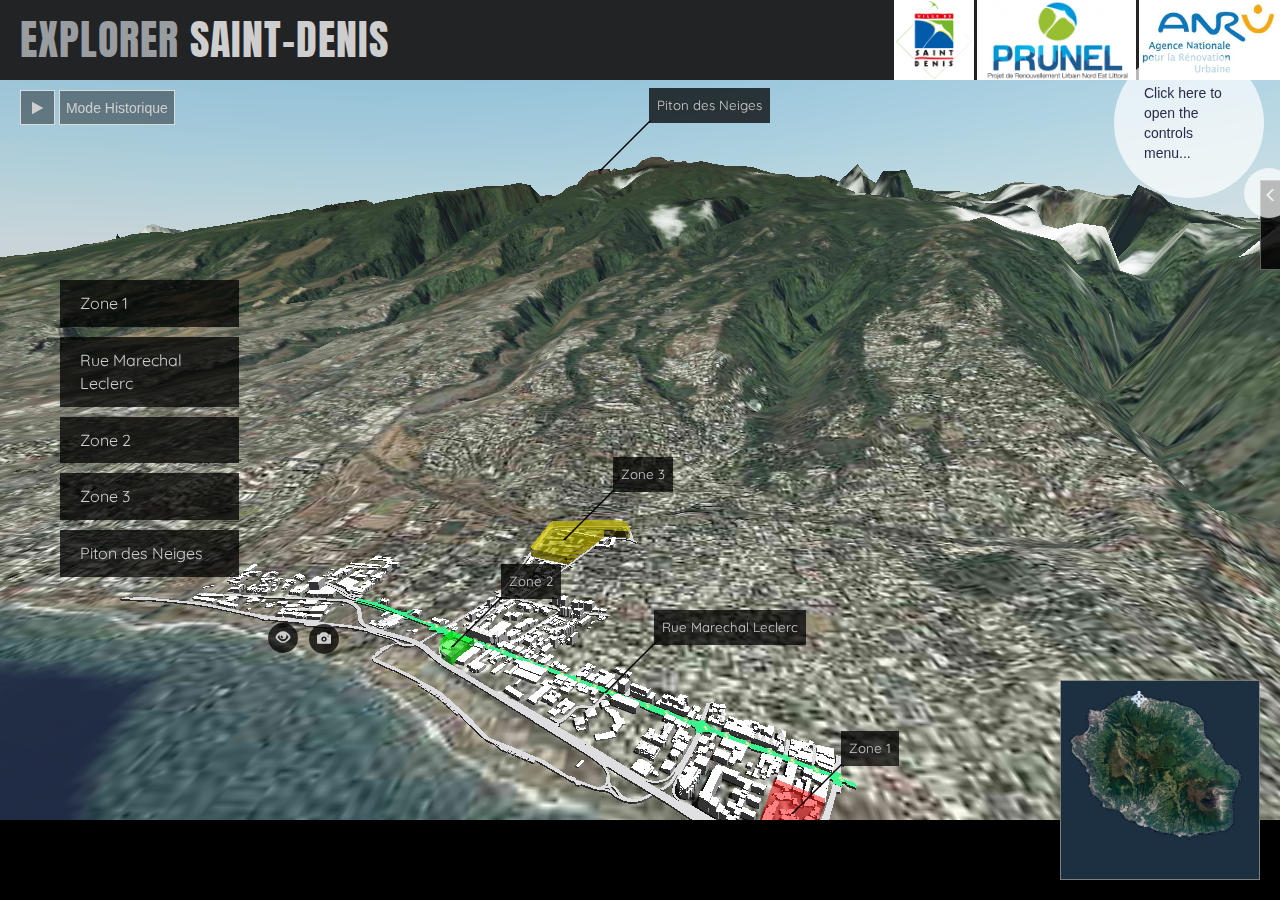
==== index.html @ 6df93a6e "loading try" ====
<!DOCTYPE html>
<html>
	<head>
		<meta charset=utf-8>
		<title>Explore Saint-Denis</title>
		<style>
			body { margin: 0; background:black;}
			canvas { width: 100%; height: 100% }
        </style>
        
        <!-- Latest compiled and minified CSS -->
       
<link rel="stylesheet" href="https://maxcdn.bootstrapcdn.com/bootstrap/3.3.7/css/bootstrap.min.css">

<link rel="stylesheet" href="./index.css">
<link rel="stylesheet"
      href="https://fonts.googleapis.com/css?family=Quicksand">
<link href="https://fonts.googleapis.com/css?family=Anton" rel="stylesheet">
<link rel="stylesheet" href="https://cdnjs.cloudflare.com/ajax/libs/font-awesome/4.7.0/css/font-awesome.min.css">


<!-- jQuery library -->
<script src="https://ajax.googleapis.com/ajax/libs/jquery/3.3.1/jquery.min.js"></script>

<!-- Latest compiled JavaScript -->
<script src="https://maxcdn.bootstrapcdn.com/bootstrap/3.3.7/js/bootstrap.min.js"></script>

<script src="./js/jscolor.js"></script>


	</head>
	<body onload="onLoadBody()" style="background:black">
		
        <button class="sd-control-button" onclick="adminOn()" data-toggle="collapse" data-target="#Controllers" style="position:absolute; z-index:+120; right:0px; color:transparent; border:0; width:15px;height:15px;">
            +
        </button>
    

  

<div id="Controllers" style="position: absolute; top:10px; right:0px; z-index:+102;" class="collapse">

               
        
        <div id="TestControl" class="or-card">
                <button class="or-card-title" data-toggle="collapse" data-target="#content">
                        Test Control
                </button>

                
                <div id="content" class="collapse">
                        <div class="or-card-content">
                                        <div class="fields-container">
                                                        <div class="fieldname-container">
                                                                x:
                                                        </div>
                                        
                                                        <div class="field-container">
                                                                <input id="testX" type="number" class="form-control">
                                                        </div>
                                                </div>
                                            
                                                <div class="fields-container">
                                                        <div class="fieldname-container">
                                                                y:
                                                        </div>
                                                        
                                                        <div class="field-container">
                                                                <input id="testY" type="number" class="form-control">
                                                        </div>
                                                </div>
                                                <div class="fields-container">
                                                                <div class="fieldname-container">
                                                                        z:
                                                                </div>
                                                                
                                                                <div class="field-container">
                                                                        <input id="testZ" type="number" class="form-control">
                                                                </div>
                                                        </div>
                                                <BR>
                                            <button onclick="testFunc(document.getElementById('testX').value,document.getElementById('testY').value,document.getElementById('testZ').value)" class="btn">Test!</button>
                        </div>
                             
                </div>
               
        </div>

    <div id="CameraController" class="or-card">
                <button class="or-card-title" data-toggle="collapse" data-target="#content1">
                                Camera Control
                        </button>
                <div id="content1" class="collapse">
                                <div class="or-card-content">

                                                <div class="checkbox">
                                                                <label><input type="number" id="speedControl" >Speed</label>
                                                </div>

                                                <label>Camera Position:</label>
                                                <BR>
                                                    <div class="fields-container">
                                                        <div class="fieldname-container">
                                                                x:
                                                        </div>
                                    
                                                        <div class="field-container">
                                                                <input id="cameraX" type="number" class="form-control">
                                                        </div>
                                                    </div>
                                    
                                                      <div class="fields-container">
                                                        <div class="fieldname-container">
                                                                y:
                                                        </div>
                                                        
                                                        <div class="field-container">
                                                                <input id="cameraY" type="number" class="form-control">
                                                        </div>
                                                    </div>
                                    
                                                    <div class="fields-container">
                                                            <div class="fieldname-container">
                                                                    z:
                                                            </div>
                                                            
                                                            <div class="field-container">
                                                                    <input id="cameraZ" type="number" class="form-control">
                                                            </div>
                                                    </div>
                                         <BR>       <label>Camera lookat:</label>
                                                <BR>
                                                    <div class="fields-container">
                                                        <div class="fieldname-container">
                                                                x:
                                                        </div>
                                    
                                                        <div class="field-container">
                                                                <input id="lookatX" type="number" class="form-control">
                                                        </div>
                                                    </div>
                                    
                                                      <div class="fields-container">
                                                        <div class="fieldname-container">
                                                                y:
                                                        </div>
                                                        
                                                        <div class="field-container">
                                                                <input id="lookatY" type="number" class="form-control">
                                                        </div>
                                                    </div>
                                    
                                                    <div class="fields-container">
                                                            <div class="fieldname-container">
                                                                    z:
                                                            </div>
                                                            
                                                            <div class="field-container">
                                                                    <input id="lookatZ" type="number" class="form-control">
                                                            </div>
                                                    </div>
                                         <BR>
                                                    <button class="btn btn-primary btn-block" onclick="changeCameraPosition()" >Set camera settings</button>
                                </div>

                </div>
            
            
    </div>

</div>
          
    
            

</div>
        


       

        <div id="interactive-items-menu" style="position:absolute; z-index:+101; top:30%; left: 50px; width:14%;">
        
        
        </div>
        

        <div id="letsDesign0" class="sd-container" style="display:none;">
                        <div class="sd-controls">
                                        <button class="sd-control-button" onclick="document.getElementById('letsDesign0').style.display='none'">X</button>
                        </div>
                        
                    <div class="sd-title">
                        Zone 1
                    </div>
                    <div class="sd-content" style="height:100%">
                        <div style="display:grid; width:100%; height:100%; grid-template-areas:  'content  img';
                                                                                              
                                                                        grid-template-columns:60% auto;  grid-gap:20px;">
                            <div  style="grid-area:content;">
                                        <p> Lorem ipsum dolor sit amet, consectetur adipiscing elit. Suspendisse eu lorem nec est convallis rhoncus quis a tortor. Praesent tristique lectus odio, non porta arcu accumsan eu. In vitae nunc massa. Donec dignissim accumsan fringilla. Donec gravida, leo eu molestie lobortis, lorem erat mattis nisl, eu scelerisque eros ipsum a erat. Morbi tincidunt ultricies ex, vel ultricies leo venenatis eu. Vestibulum accumsan, libero a dignissim egestas, leo nunc aliquam nisl, quis congue enim tortor at justo.</p>
                                        <p> Lorem ipsum dolor sit amet, consectetur adipiscing elit. Suspendisse eu lorem nec est convallis rhoncus quis a tortor. Praesent tristique lectus odio, non porta arcu accumsan eu. In vitae nunc massa. Donec dignissim accumsan fringilla. Donec gravida, leo eu molestie lobortis, lorem erat mattis nisl, eu scelerisque eros ipsum a erat. Morbi tincidunt ultricies ex, vel ultricies leo venenatis eu. Vestibulum accumsan, libero a dignissim egestas, leo nunc aliquam nisl, quis congue enim tortor at justo.</p>
                                        <p> Lorem ipsum dolor sit amet, consectetur adipiscing elit. Suspendisse eu lorem nec est convallis rhoncus quis a tortor. Praesent tristique lectus odio, non porta arcu accumsan eu. In vitae nunc massa. Donec dignissim accumsan fringilla. Donec gravida, leo eu molestie lobortis, lorem erat mattis nisl, eu scelerisque eros ipsum a erat. Morbi tincidunt ultricies ex, vel ultricies leo venenatis eu. Vestibulum accumsan, libero a dignissim egestas, leo nunc aliquam nisl, quis congue enim tortor at justo.</p>
                                        <BR><BR>
                                                                    </div>      
                            <div style="grid-area:img;">
                            <img src="./images/zone1.PNG" style="width:100%; padding:3%;  border:1px solid rgba(169, 169, 169, 0.527);">
                            </div>
                            
                          
                        </div>

                        <div class="sd-footer">
                                         <button class="sd-button"> DOWNLOAD PDF &nbsp&nbsp<i class="fa fa-file-pdf-o" style="font-size:24px"></i></button>
                        </div>
                                 
                    </div>
        </div>
        
               

                <div id="photo" class="sd-container" style="display:none; min-height:0%;">
                        <div class="sd-controls">
                                        <button class="sd-control-button" onclick="document.getElementById('photo').style.display='none'">X</button>
                        </div>
                        
                   
                    <div class="sd-content" style="height:100%">
                        <BR>
                        <img id="photo_img" src="" style="display:none; width:100%;";>

                        <div id="photo_viewer" style="display:none; width:100%; height:400px;"></div>   
                                 
                    </div>
                </div>

               

                <div id="smallMap" style="position:absolute; z-index:+50; bottom:0; right:0; width:200px; height:200px; margin:20px;    border: 1px solid rgba(126, 126, 126, 0.747);" >
                        <img src="./reunionsat.jpg" style="width:100%; height:100%" onclick="onMiniMapClick(event)">
                        <span id="positionMark" class="glyphicon glyphicon-screenshot" style="color:rgb(214, 228, 247); position:absolute; top:-8px; left:-8px; z-index:51; font-size:16px;"></div>
                </div>

                <div id="userMenu" class="userMenu-container off" > 
                        <div class="userMenu-wrapper">
                                <div id="toggleMenuButton" class="openMenu" onclick="toggleMenu()">
                                                <span id="menuArrow" class="glyphicon glyphicon-menu-left" ></span>
                                </div>
                                
                                <div class="userMenu-block">
                                <div class="userMenu-block-title">
                                        View Controls
                                </div>
                                        <div class="userMenu-control">
                                                <label class="switch">
                                                                <input id="setRotation" type="checkbox" onchange="setRotation()"><span class="switchslider round"></span>
                                                        
                                                </label>   <span>Camera Rotation </span>
                                                        
                                        </div>
                                        <div class="userMenu-control">
                                                <label class="switch">
                                                                <input id="topView" type="checkbox" onchange="topView()" ><span class="switchslider round"></span>
                                                        
                                                </label>   <span>Top view </span>
                                                        
                                        </div>

                                        <div class="userMenu-control">
                                                        <label class="switch">
                                                                        <input id="hideAirMapPicture" type="checkbox" onchange="hideAirMap()"><span class="switchslider round"></span>
                                                                
                                                        </label>   <span>Hide air map </span>
                                        </div>  

                                        <div class="userMenu-control">
                                                <label class="switch">
                                                                <input id="wireframeView" type="checkbox" onchange="toggleWireframeView()"><span class="switchslider round"></span>
                                                        
                                                </label>   <span>Wireframe view </span>
                                        </div>  

                                        <div class="userMenu-control">
                                                        <span>Year</span><BR>
                                                                2018 <input type="range" min="2018" max="2040" value="50" class="slider" style="width:150px; display:inline-block; height: 5px;" oninput="sliderChange(this.value)"> 2040
                                        </div>
                                </div>
                        <div>
                                        <div class="userMenu-block-title">
                                                Object Controls
                                        </div>
                                        <div class="userMenu-control">
                                                <span>Selected Object:</span> <select  style="width:52%;"   id="objectSelectList"  onchange="changeSelectedObject();"></select>
                                        </div>

                                        <div id="objectData" style="display:none">
                                                        <div class="userMenu-control">
                                                                        <label class="switch">
                                                                                        <input id="hideObject" type="checkbox" onchange="changeObjectData()"><span class="switchslider round"></span>
                                                                                
                                                                        </label>   <span>hide object </span>
                                                        </div>
                                                        <div class="userMenu-control">
                                                                        <span>Color:</span> <input id="colorInput" class="jscolor" value="ab2567" autocomplete="off" style="background-image: none; background-color: rgb(171, 37, 103); color: rgb(255, 255, 255); border:0; text-align:center; font-size:11px; width:55px; " onchange="changeObjectData();">
                                                        </div>
                                                        <div class="userMenu-control">
                                                                        <span>Position:</span><BR>
                        
                                                                                <div class="userMenu-control">
                                                                                                <span>x: </span><input type="number" id="objectX" style="width:30%; margin-left:30px; text-align:center;  display:inline-block;" onchange="changeObjectData();">
                                                                                </div>
                                                                                <div class="userMenu-control">
                                                                                                <span>y: </span><input type="number" id="objectY" style="width:30%; margin-left:30px; text-align:center;   display:inline-block" onchange="changeObjectData();">
                                                                                </div>
                                                                                <div class="userMenu-control">
                                                                                                <span>z: </span><input type="number" id="objectZ" style="width:30%; margin-left:30px; text-align:center; display:inline-block" onchange="changeObjectData();">
                                                                                </div>
                                                                                        
                                                                                        
                                                                                        
                                                                
                                                                        
                                                        </div>
                                                        <div id="adminControls" style="display:none;">
                                                                        <div class="userMenu-control" >
                                                                                        <label class="switch">
                                                                                                        <input id="objectSelectable" type="checkbox" onchange="changeObjectData()"><span class="switchslider round"></span>
                                                                                                
                                                                                        </label>   <span>Selectable Object </span>
                                                                        </div>
                                                        </div>
                                        </div>
                                
                                
                                        
                                
                                                
                        </div>

                        <div>
                                        <div class="userMenu-block-title">
                                                Movie Controls
                                        </div>
                                        

                                        <div id="movieData" class="movieData">
                                                <button enabled id="playButton" onclick="myMovie.playMovie();" class="movieControlButton" style="width: 100px; text-align:center;  display:inline-block;"><i class="fa fa-play" style="margin-right:3px"></i><span id="playMovieButtonText">Play Movie</span></button> <span id="timeClock" style="font-size:12px"></span>
                                                <BR><BR>
                                                <div class="movieControlWrapper">
                                                                Camera time points:
                                                                <div class="userMenu-control" id="pointsList"></div>
                
                                                                <div class="userMenu-control">
                                                                        <span>Add new point: 
                                                                        </span><BR>
                                                                        
                                
                                                                        <div class="userMenu-control" style="text-align: middle; vertical-align:middle; font-size:12px;">
                                                                                        <span style="display:inline-block;">time (seconds): </span><input type="number" id="newPointTime" style="margin-left:20px; width:80px; text-align:center;  display:inline-block;">
                                                                                <button onclick="myMovie.addPoint(new TimePoint(+document.getElementById('newPointTime').value,camera.position.clone(),controls.target.clone()));" class="movieControlButton" style="width:40px; margin-left:5px; text-align:center;  display:inline-block;"> Add</button>
                                                                        </div>
                                                                                
                                                                        <span style="font-size:12px;"><i>* position and target will be recorded from current camera</i></span>
                                                                                                                                                                
                                                                                                
                                                                                                
                                                                        
                                                                                
                                                                </div>
                                                </div>
                                                
                                                <div class="movieControlWrapper">
                                                        Object Events:

                                                        <div class="userMenu-control" id="objectEventsList"></div>
                                                                
                                                        

                                                        <div class="userMenu-control">
                                                                <span>Add new Object event:</span><BR>
                                                        
                                                        

                                                                <div class="userMenu-control" style="text-align: middle; vertical-align:middle; font-size:12px;">
                                                                                <div style="display:inline-block; width:100%; ">
                                                                                <span style="float:left;">Object:</span><select id="objectSelectorForEvent" style="float:right;"></select>
                                                                                </div>
                                                                                <div style="display:inline-block; width:100%; ">
                                                                                                <span style="float:left;">Time (seconds): </span>
                                                                                                <input type="number" id="newObjectEventTime" style="float:right;  width:100px; text-align:center; " placeholder="Time (sec)">
                                                                                </div><BR>
                                                                                <div style="display:inline-block; width:100%; ">
                                                                                                <span style="float:left;">Property </span>
                                                                                                <select placeholder="Property" style="float:right;  width:100px;" id="newObjectEventProperty">
                                                                                                        
                                                                                                        <option value='opacity'>Opacity</option>
                                                                                                </select>
                                                                                                
                                                                                </div>
                                                                                <div style="display:inline-block; width:100%; ">

                                                                                                <span style="float:left;">Value </span>
                                                                                                <input type="number" id="newObjectEventValue" style="float:right; width:100px; text-align:center;  " placeholder="Value">
                                                                                                
                                                                                </div>
                                                                                
                                                                        
                                                                                
                                                                                <button onclick="addObjectEventClicked()" class="movieControlButton" style="width:100%; text-align:center;  display:block;"> Add Object Event</button>
                                                                        
                                                                </div>
                                                                        
                                                                        
                                                                
                                                        </div>
                                                </div>
                                                
                                                <div class="movieControlWrapper">
                                                                Subtitles:
                                                                <div class="userMenu-control" id="SubtitlesList" ></div>
                                                                                
                                                                
                                                                
                                                                <div class="userMenu-control" >
                                                                        <span>Add new subtitle: </span> <BR>
                                                                
                                                                        
                                
                                                                        <div class="userMenu-control" style="text-align: middle; vertical-align:middle; font-size:12px;">
                                                                                        <div style="display:inline-block; width:100%; margin-bottom:5px;">
                                                                                        <span style="float:left;">Text:</span>
                                                                                        <BR>
                                                                                        <textarea rows="4"  id="subtitleText" style="float:left; width:100%; font-style:italic;" placeholder="Enter Subtitle here" ></textarea>
                                                                                        
                                                                                        </div>

                                                                                        <div style="display:inline-block; width:100%; ">
                                                                                                        <span style="float:left;">Time (seconds): </span>
                                                                                                        <input type="number" id="subtitleTime" style="float:right;  width:100px; text-align:center; " placeholder="Time (sec)">
                                                                                        </div>
                                                                                        <div style="display:inline-block; width:100%; ">
                                                                                                        <span style="float:left;">Time (seconds): </span>
                                                                                                        <input type="number" id="subtitleDuration" style="float:right;  width:100px; text-align:center; " placeholder="Duration (sec)">
                                                                                        </div>
                                                                                        <div style="display:inline-block; width:100%; ">
                                                                                                        <span style="float:left;">Top (%)</span>
                                                                                                        <input type="number" id="subtitleTop" style="float:right;  width:100px; text-align:center; " placeholder="Top (%)">
                                                                                                        
                                                                                        </div>
                                                                                        <div style="display:inline-block; width:100%; ">
        
                                                                                                        <span style="float:left;">Left (%) </span>
                                                                                                        <input type="number" id="subtitleLeft" style="float:right;  width:100px; text-align:center; " placeholder="Left (%)">
                                                                                                        
                                                                                        </div>

                                                                                        <div style="display:inline-block; width:100%; ">
        
                                                                                                        <span style="float:left;">Width (%)</span>
                                                                                                        <input type="number" id="subtitleWidth" style="float:right;  width:100px; text-align:center; " placeholder="Width (%)">
                                                                                                        
                                                                                        </div>

                                                                                        <div style="display:inline-block; width:100%; ">
        
                                                                                                        <span style="float:left;">Height (%)</span>
                                                                                                        <input type="number" id="subtitleHeight" style="float:right;  width:100px; text-align:center; " placeholder="Height (%)">
                                                                                                        
                                                                                        </div>

                                                                                        <div style="display:inline-block; width:100%; ">
        
                                                                                                        <span style="float:left;">Font size (pt)</span>
                                                                                                        <input type="number" id="subtitleFontSize" style="float:right;  width:100px; text-align:center; " placeholder="Font-size (pt)">
                                                                                                        
                                                                                        </div>
                                                                                        
                                                                                
                                                                                        <button onclick="previewSubtitle()" class="movieControlButton" style="width:100%; text-align:center; background-color:rgb(48, 48, 48); display:block; margin-bottom:5px;"> Preview Subtitle</button>
                                                                                        <button onclick="addSubtitleClicked()" class="movieControlButton" style="width:100%; text-align:center;  display:block;"> Add Subtitle</button>
                                                                                
                                                                        </div>
                                                                                        
                                                                                        
                                                                                                                                                                
                                                                                                
                                                                                                
                                                                        
                                                                                
                                                                </div>
                                                </div>       
                                                

                                                        
                                        </div>
                                
                                </div>
                                        
                                
                                                
                        </div>
                      
        

                </div>
                
                <div id="userToolsDiv" style="position:absolute; z-index:55; top:90px; left:20px;">
                        <button onclick="mainPlayMovieClicked()" class="sd-control-button" id="movieButtonMainScreen" style="background-color:rgba(0, 0, 0, 0.404); "><i class="fa fa-play"></i></button>
                        <button onclick="historyMode()" class="sd-control-button" id="historyModeButton" style="background-color:rgba(0, 0, 0, 0.404); width:auto; ">Mode Historique</button>
        
                </div>
              
        
                <div id="header" style="position:absolute; top:0; width:100%; background-color: #212325; z-index:+54; height:80px;">
                        <div id="title"  style="
                                position:absolute;
                                height:80px;
                                width:80%; 
                                padding-left:20px;
                                vertical-align:middle;
                                line-height:80px;
                                letter-spacing: 1px;
                                font-family:  'Anton', Arial;
                                
                                font-size:42px;
                                color:rgb(207, 206, 206);" >
                               <span  style="color:#9a9da0">EXPLORER </span><span>SAINT-DENIS</span>
                        </div>

                        <div id="logos" style="display:inline-block; position:absolute; right:0%;">
                                        <div class="logo-container">
                                                        <img src="./images/saintdenis.png" style="height:80px; background-color:white;">
                                        </div><div class="logo-container">
                                                        <img src="./images/prunel.png" style="height:80px;  background-color:white;" >
                                        </div><div class="logo-container">
                                                        <img src="./images/anru.png" style="height:80px;  background-color:white;">
                                        </div>
                                       
                                        
                
                        </div>
                </div>

                <div id="loading" class="sd-container" style="display:none; border:1px solid gray; width:300px; height:200px !important; min-height:0; left:40%; top:35%">
                      <div class="sd-content" style="padding-top:40px;padding-left:25px;">
                                <p style="font-size:20px">Loading... Please wait</p>
                                
                      </div>
                </div>

            
       
       
        <div id="assets" style="display:none;">
        <img id="landscape-image" src="./reunion_small.png"/><canvas id="canvas1"></canvas>
        <img id="sealevel-image" src="./sealevel300.png"/><canvas id="canvas2"></canvas>
        
        </div>
    
     
        <script type="x-shader/vertex-shader" id="vertexShader">
                varying vec4 worldPosition;
                
                void main(){
                        worldPosition = (modelMatrix * vec4( position, 1.0 )).xyzw;
                        vec4 modelViewPosition = modelViewMatrix * vec4(position, 1.0);
                        gl_Position = projectionMatrix * modelViewPosition;
                }
                

        </script>
        <script type="x-shader/fragment-shader" id="fragmentShader">
                varying vec4 worldPosition;
                uniform float loading;
                void main(){

                      

                        if (worldPosition.z < (3500.0 * loading -  15.0)) {
                                gl_FragColor = vec4(0.88, 0.88, 0.88, 1.0);
                        }

                        else {
                                gl_FragColor = vec4(0.2 ,0.2 ,0.2 ,1.0 );
                        }
                      
                }
        
        </script>
        
    </body>
        <script src="js/three.js"></script>
        <script src="js/three.old.js"></script>
        <script src="js/photo-sphere-viewer.min.js"></script>
        <script src="js/MTLLoader.js"></script>
        <script src="js/OBJLoader.js"></script>
        <script src="js/OrbitControls.js"></script> <!-- added so user can rotate the scene with the mouse -->
        <script src="js/objects/Water.js"></script>
        <script src="js/objects/Sky.js"></script>
        <script src="js/libs/dat.gui.min.js"></script>
        <script src="js/inflate.min.js"></script>
        <script src="js/FBXLoader.js"></script>

        <script src="js/childScenes.js"></script>
        <script src="js/app.js"></script>

        <script src="js/interactivePage.js"></script>
   
    <script>
   (function(){var script=document.createElement('script');script.onload=function(){var stats=new Stats();document.getElementById("Controllers").appendChild(stats.dom);requestAnimationFrame(function loop(){stats.update();requestAnimationFrame(loop)});};script.src='//rawgit.com/mrdoob/stats.js/master/build/stats.min.js';document.head.appendChild(script);})()


    </script>
</html>
---- index.css ----
canvas {
    display: block; /* fix necessary to remove space at bottom of canvas */
   
}

body{
    margin: 0px;
    padding:0px;
    overflow: hidden;
   
  }
 
.openMenu{
    padding-top:5px;
    position:absolute; 
    left:0; 
    top:0;
    z-index:+101; 
    text-align:center;
    width:20px;
    height:100%;
}

.openMenu:hover{
    background-color:rgba(220, 220, 220, 0.658);
    color:rgb(83, 83, 83);
}

.userMenu-container{
    padding:25px;
    padding-right:10px;
    padding-top:30px;
    margin:0px;
    background-color: rgba(0, 0, 0, 0.85);
   
    color:rgb(207, 206, 206);
    border: 1px solid rgba(126, 126, 126, 0.747);
    border-right:0px;
    position: absolute;
    z-index:+100;
    right: 0%;
    top:20%;
    width:340px;
    height:75%;
    
  
    
   


    -webkit-transition-duration: 0.4s; /* Safari */
    transition-duration: 0.4s; 
}

.userMenu-container.off{
    height:10%;
    right: -320px;
  
}

.userMenu-wrapper {
    
    height:100%;
    overflow:scroll;
    overflow-x:hidden;
    padding-right:10px;
}

/* width */
.userMenu-wrapper::-webkit-scrollbar {
    width: 6px;
  
    position:relative;
    
    
}

/* Track */
.userMenu-wrapper::-webkit-scrollbar-track {
    background: rgb(39, 39, 39); 
    
 
}

/* Handle */
.userMenu-wrapper::-webkit-scrollbar-thumb {
    background: #555; 
   
}

/* Handle on hover */
.userMenu-wrapper::-webkit-scrollbar-thumb:hover {
    background: #888; 
}






.userMenu-block{
    display:block;
    margin-bottom:15px;
}

.userMenu-block-title{
    display:block;
    font-weight:bold;
    margin-bottom:5px;
}

.userMenu-control{
    padding-left:10px;
    display:block;
    margin-bottom:5px;
}

.userMenu-control input, .userMenu-control select {
    font-size:12px; background-color:rgb(70, 70, 70); border:0;
    height:17px;
}

.userMenu-control textarea{
    font-size:12px; background-color:rgb(70, 70, 70); border:0;
    line-height:17px;
    resize:none;
}

.userMenu-control textarea::-webkit-scrollbar {
    width: 6px;
    position:relative;
}

/* Track */
.userMenu-control textarea::-webkit-scrollbar-track {
    background: rgb(39, 39, 39); 
    
 
}

/* Handle */
.userMenu-control textarea::-webkit-scrollbar-thumb {
    background: #555; 
   
}

/* Handle on hover */
.userMenu-control textarea::-webkit-scrollbar-thumb:hover {
    background: #888; 
}

.sd-container {
    padding:25px;
    margin:10px;
    background-color: rgba(0, 0, 0, 0.85);
   
    color:rgb(207, 206, 206);
    border: 0px solid rgba(126, 126, 126, 0.747);
    position: absolute;
    z-index:+100;
    left:20%;
    top:150px;
    width:70%;
    min-height: 70%;
    display:block;

    /*box-shadow: 2px 2px 10px 2px rgb(0, 0, 0, 0.8);
    /* in order: x offset, y offset, blur size, spread size, color */
    /* blur size and spread size are optional (they default to 0) */
}

.sd-controls{
    position:absolute;
    top:0px;
    right:0px;
    padding:15px;
}
.sd-title {
    font-family:  'Quicksand', Arial;
    font-size:18pt;
    font-weight:500;
    padding-bottom:0px;
}
.sd-content{
    font-family:  'Quicksand', Arial;
    margin-top:15px;
    
}

.sd-footer{
    font-family:  'Quicksand', Arial;
    margin-top:15px;
    margin-bottom: 25px;
    position:absolute;
    bottom:0;

}

.sd-button{
    background-color: midnightblue;
    border:0px;
    padding:12px;
    color:rgb(207, 206, 206);
    display: inline-flex;
    align-items: center; 

    -webkit-transition-duration: 0.4s; /* Safari */
    transition-duration: 0.4s;
}

.sd-button:hover{
    background-color:gray;
}



/* interactive page */

.interactivePage-container {
    padding:4%;
    margin:0px;
    background-color: rgba(0, 0, 0, 1);
   
    color:rgb(207, 206, 206);
    border: 0px solid rgba(126, 126, 126, 0.747);
    position: absolute;
    z-index:+200;
    left:100%;
    top:20%;
    width:70%;
    height: 70%;
    display:block;

    
    -webkit-transition-duration: 0.4s; /* Safari */
    transition-duration: 0.4s;

   
}

.interactivePage-controls{
    position:absolute;
    top:0px;
    right:0px;
    padding:15px;
}
.interactivePage-header {
    font-family:  'Quicksand', Arial;
    font-size:18pt;
    font-weight:500;
    padding-bottom:0px;
}
.interactivePage-content{
    font-family:  'Quicksand', Arial;
    margin-top:15px;
    min-height:68%;
    max-height:68%;
    height:68%;
    
   
    
}


.interactivePage-footer{
    font-family:  'Quicksand', Arial;
 
    position:absolute;
    bottom:10%;

}

.interactivePage-content-grid{
    display:grid; 
    
    width:100%;
    height:100%;                                                
    grid-template-columns:60% auto;  grid-gap:20px;
    
    
}

.interactivePage-content-text{
    
    padding-right:10px;
    overflow:auto;
   
    
}


/* width */
.interactivePage-content-text::-webkit-scrollbar {
    width: 6px;
    position:relative;
}

/* Track */
.interactivePage-content-text::-webkit-scrollbar-track {
    background: rgb(39, 39, 39); 
    
 
}

/* Handle */
.interactivePage-content-text::-webkit-scrollbar-thumb {
    background: #555; 
   
}

/* Handle on hover */
.interactivePage-content-text::-webkit-scrollbar-thumb:hover {
    background: #888; 
}



.interactivePage-content-canvas{
    
    
   
   
    
}
/* finish interactive page */

.sd-interactive-button{
    width:100%;
    text-align:left;
    background-color: rgba(0, 0, 0, 0.75);
    border:0px;
    padding:12px;
    margin:10px;
    padding-left:20px;
    display:block;
    color:rgb(207, 206, 206);
    font-size: 12pt;
    font-weight:400;
    font-family:  'Quicksand', Arial;
    -webkit-transition-duration: 0.2s; /* Safari */
    transition-duration: 0.2s;

}

.sd-interactive-button:hover123{
    background-color: rgba(3, 99, 0, 0.833);
    color: rgb(224, 224, 224);
    
  
}

.sd-control-button {
      border:0px;
   width:35px;
   height:35px;
   background-color:transparent;
   border: 1px solid gainsboro;
   color:rgb(207, 206, 206);
   text-align:middle;
   vertical-align: middle;
   -webkit-transition-duration: 0.4s; /* Safari */
    transition-duration: 0.4s;

}

.sd-control-button:hover{
    background-color: gainsboro !important;
    color: rgb(61, 61, 61);
}
.sd-control-button.active{
    background-color: rgb(182, 182, 182,0.85) !important;
    color:rgb(0, 0, 0);; 
}
.sd-control-button.active:hover{
    background-color:gainsboro !important;
    color: rgb(61, 61, 61);; 
}
button:focus {outline:0;}
select:focus {outline:0;}

.photoLinkButton {
    height:30px;
    width:30px;
    padding-left:8px;
    padding-top:5px;
    background-color: rgba(0, 0, 0, 0.75);
    color:rgb(207, 206, 206);
    border-radius:50%;
    position: relative;
    left:-15px;
    top:-15px;
}

.photoLinkButton:hover {
    background-color: rgb(207, 206, 206);
    color:black;
    
}


.or-card {
    padding:0px;
    margin:30px;
    background-color: #fff;
    width:250px;
    box-shadow: 0px 0px 15px 7px rgba(9, 42, 104, 0.79);
    /* in order: x offset, y offset, blur size, spread size, color */
    /* blur size and spread size are optional (they default to 0) */
}
button:focus {outline:0;}

.or-card-title{
    font-weight: bold;
    background-color: rgb(58, 58, 126);
    color:white;
    width: 100%;
    padding:5px;
    border:0px;
    -webkit-appearance: none;
    
    
}

.or-card-content{
    padding:10px;
}

.fieldname-container{
    float:left;
    margin-right:20px;
    height:34px;
    display:inline;
}

.field-container{
    height:34px;
    float:right;
    display:inline;
    width:140px;
}

.fields-container{
    display:block;
    overflow: hidden;
}


.sd-labelline {
    height: 50px;
    width :0px;
    position: relative;
    top:-84px;
    left: +23px;
    border-bottom: 2px solid rgb(0, 0, 0);
    border-right: 2px solid rgb(0, 0, 0);
    -moz-transform: skew(-45deg);
    -webkit-transform: skew(-45deg);
    transform: skew(-45deg);
  }

  .sd-labeltext{
    pointer-events: all;
    background-color: rgba(0, 0, 0, 0.75);
    color:rgb(207, 206, 206);
    font-size: 10pt;
    font-weight:400;
    font-family:  'Quicksand', Arial;

    cursor: pointer;
   
    position: relative;
    padding:8px;
    top:-82px;
    left: +48px;
    -webkit-transition-duration: 0.2s; /* Safari */
    transition-duration: 0.2s;
  }

  .sd-labeltext:hover123{
    
    background-color: rgba(3, 99, 0, 0.833);
    color: rgb(224, 224, 224);
   
  
  }

  .sd-labeltext-active{
    background-color:rgba(25, 25, 112, 0.849);
    color: rgb(224, 224, 224);
    
    left:53px;
    top:-87px;
    
    -ms-transform: scale(1.2, 1.2); /* IE 9 */
    -webkit-transform: scale(1.2, 1.2); /* Safari */
    transform: scale(1.2,1.2);
  }

  .sd-interactive-button-active{
    background-color:rgba(25, 25, 112, 0.849);
    color: rgb(224, 224, 224);
    
  }







  .slidecontainer {
    width: 100%;
}

.slider {
    -webkit-appearance: none;
    width: 100%;
    height: 5px;
    border-radius: 5px;  
    background: #e7e7e7;
    outline: none;
    opacity: 0.7;
    -webkit-transition: .2s;
    transition: opacity .2s;
}

.slider:hover {
    opacity: 1;
}

.slider::-webkit-slider-thumb {
    -webkit-appearance: none;
    appearance: none;
    width: 15px;
    height: 15px;
    border-radius: 50%; 
    background: rgb(120, 120, 168);
    cursor: pointer;
}

.slider::-moz-range-thumb {
    width: 15px;
    height: 15px;
    border-radius: 50%;
    background: rgb(120, 120, 168);
    cursor: pointer;
}

.btn-primary,
.btn-primary:hover,
.btn-primary:active,
.btn-primary:visited,
.btn-primary:focus{
    background-color:rgb(81, 81, 161);
    border-color: rgb(81, 81, 161);
}





/* The switch - the box around the slider */
.switch {
    position: relative;
    display: inline-block;
    width: 30px;
    height: 15px;
    vertical-align:middle;
    margin-bottom:0px;
  }
  
  /* Hide default HTML checkbox */
  .switch input {display:none;}
  
  /* The slider */
  .switchslider {
    position: absolute;
    cursor: pointer;
    top: 0;
    left: 0;
    right: 0;
    bottom: 0;
    background-color: rgb(70,70,70);
    -webkit-transition: .4s;
    transition: .4s;
  }
  
  .switchslider:before {
    position: absolute;
    content: "";
    height: 10px;
    width: 10px;
    left: 3px;
    bottom: 3px;
    background-color: gainsboro;
    -webkit-transition: .4s;
    transition: .4s;
  }
  
  input:checked + .switchslider {
    background-color: rgb(81, 81, 161);
  }
  
  input:focus + .switchslider {
    box-shadow: 0 0 1px rgb(81, 81, 161);
  }
  
  input:checked + .switchslider:before {
    -webkit-transform: translateX(15px);
    -ms-transform: translateX(15x);
    transform: translateX(15px);
  }
  
  /* Rounded sliders */
  .switchslider.round {
    border-radius: 2px;
  }
  
  .switchslider.round:before {
    border-radius: 2px;
  }


  /* logo containers */

  .logo-container{
    display: inline-block;
    background-color:white;
    padding:0px;
    margin-left:3px;
    margin-top:0px;

    /* box-shadow: 4px 4px 10px 2px rgb(0, 0, 0, 0.8); */
    /* in order: x offset, y offset, blur size, spread size, color */
    /* blur size and spread size are optional (they default to 0) */
    
  }


.poi-parent {
    position:absolute;
    
    
 
    }




  
  .poi-arrow{
    width: 0; 
    height: 0; 
    border-left: 10px solid transparent;
    border-right: 10px solid transparent;
    border-top: 15px solid rgb(0,0,0,0.75);
    position:absolute;
    top:-15px;
    left: -10px;
    z-index:2;

   
  }
  
  .poi-label{
    background-color:rgb(0,0,0,0.75);
    color:transparent;
    height:30px;
    width:30px;
    border-radius:15px;
    position:absolute;
    left:-15px;
    top:-41px;
    font-family:  'Quicksand', Arial;
    padding: 5px 15px 5px 15px;
    font-size:10pt;
    overflow: hidden;
    white-space: nowrap;
    z-index:2;
    
  }

  .poi-label:hover{
    background-color:rgb(0,0,0,0.75);
    color: rgb(207, 206, 206);
    z-index:6;
    width:auto;
    
  
    cursor:context-menu;
  
  }

  .poi-arrow:hover ~ .poi-label {
    background-color:rgb(0,0,0,0.85);
    color: rgb(207, 206, 206);
      height:30px;
      width:auto;
      border-radius:15px;
     
      cursor:context-menu;
      z-index:6;
  }

  .hidefordemo{
      display:none !important;
  }
  

  .tooltiptext {
      background: rgba(255, 255, 255, 0.692);
      color:rgb(42, 42, 75);
      position: absolute;
      z-index:+200;
      width:150px;
      height: 150px;
      padding:30px;
      left:-150px;
      top:-140px;
      border-radius: 50%;
      display: inline-flex;
    align-items: center; 
  }

  .tooltipcircle {
    background: rgba(255, 255, 255, 0.692);
    position: absolute;
    top:-20px;
    left:-20px;
   width:50px;
   height:50px;
   border-radius: 50%;
}

.pointsTable_table {
    
   
    width:100%;

}

.pointsTable_th, .pointsTable_td  {
  font-size:12px;
  padding:3px;
  border-bottom: 1px solid gray;

}



.movieControlButton{
    
    padding:0px 0px 0px 0px;  
    height:18px;
    width:18px;
    font-size:10px;
    background-color:transparent;
    border: 1px solid gainsboro;
    color:rgb(207, 206, 206);
    text-align:middle;
    vertical-align: middle;
    -webkit-transition-duration: 0.4s; /* Safari */
     transition-duration: 0.4s;
}

.movieControlButton:hover:enabled{
    background-color: gainsboro !important;
    color: rgb(61, 61, 61);
}

.movieControlButton:disabled{
    border: 1px solid rgb(112, 112, 112);
    color: rgb(112, 112, 112);
}

.movieControlWrapper{
    background-color:rgba(48, 48, 48, 0.644);
    padding:10px;
    margin-bottom:10px;
}

.movieData {
    padding-right:5px;

}

.subtitle{
    padding:25px;
    margin:0px;
    background-color: rgba(0, 0, 0, 0.85);
    font-family:  'Quicksand', Arial;
    font-weight:500;
    opacity: 0;
    visibility: hidden;
    color:rgb(207, 206, 206);
    /*border: 1px solid rgba(126, 126, 126, 0.747);*/
    
    -webkit-transition-duration: 1s; /* Safari */
    transition-duration: 1s;
}
.subtitle.on{
    visibility: visible;
   opacity: 1;
}

.hideMe{
    display:none;
}

*{
    user-select: none;
}
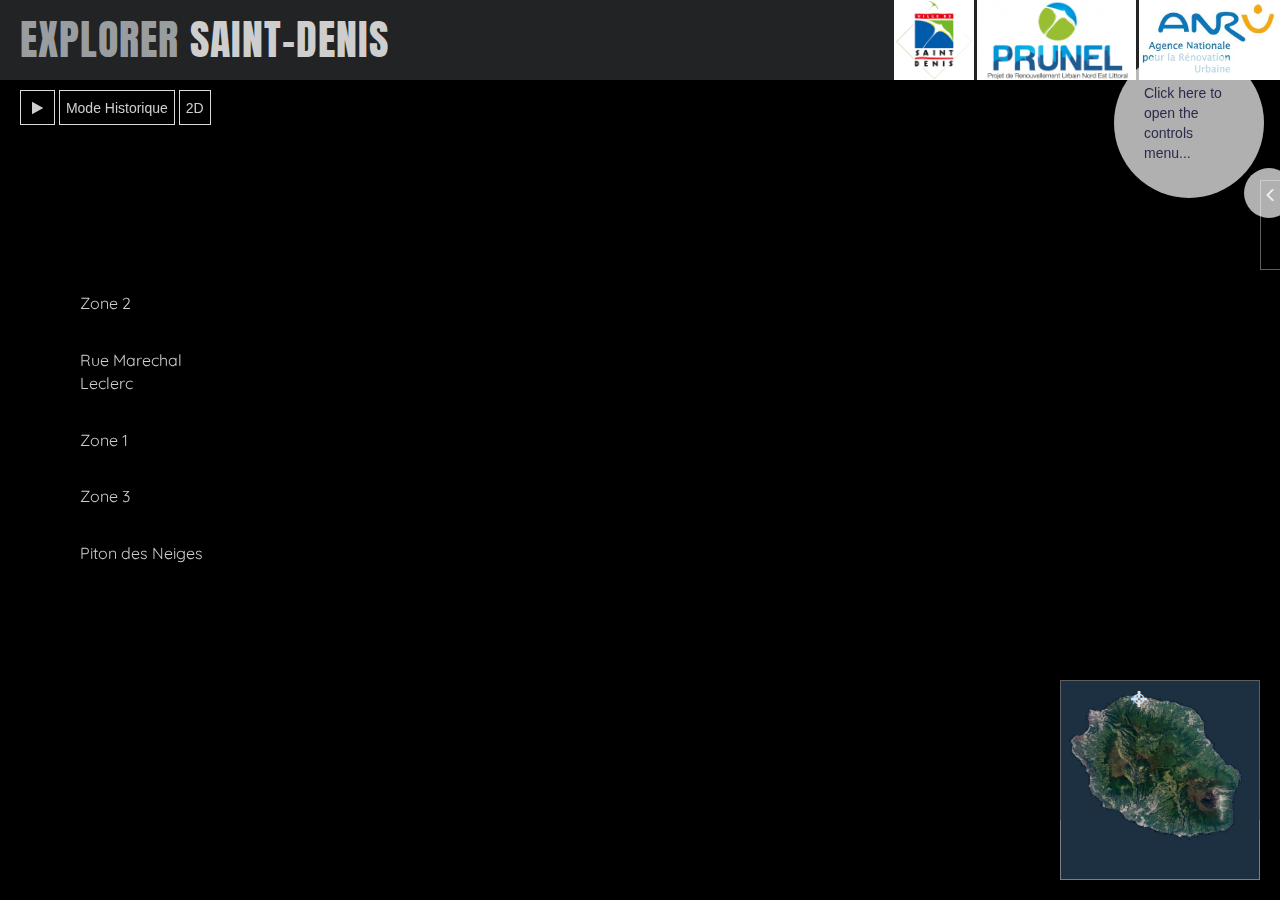
==== commit 0d83f631: "1.10" ====
--- a/index.html
+++ b/index.html
@@ -394,6 +394,7 @@
                                                                                                 <select placeholder="Property" style="float:right;  width:100px;" id="newObjectEventProperty">
                                                                                                         
                                                                                                         <option value='opacity'>Opacity</option>
+                                                                                                        <option value='opacity'>Inclination</option>
                                                                                                 </select>
                                                                                                 
                                                                                 </div>
@@ -507,6 +508,7 @@
                 <div id="userToolsDiv" style="position:absolute; z-index:55; top:90px; left:20px;">
                         <button onclick="mainPlayMovieClicked()" class="sd-control-button" id="movieButtonMainScreen" style="background-color:rgba(0, 0, 0, 0.404); "><i class="fa fa-play"></i></button>
                         <button onclick="historyMode()" class="sd-control-button" id="historyModeButton" style="background-color:rgba(0, 0, 0, 0.404); width:auto; ">Mode Historique</button>
+                        <button onclick="document.getElementById('topView').click()" class="sd-control-button" id="topViewButton" style="background-color:rgba(0, 0, 0, 0.404); width:auto; ">2D</button>
         
                 </div>
               
@@ -541,9 +543,9 @@
                         </div>
                 </div>
 
-                <div id="loading" class="sd-container" style="display:none; border:1px solid gray; width:300px; height:200px !important; min-height:0; left:40%; top:35%">
-                      <div class="sd-content" style="padding-top:40px;padding-left:25px;">
-                                <p style="font-size:20px">Loading... Please wait</p>
+                <div id="loading" style=" width:100%; height:100% !important; min-height:0; position:absolute; z-index:+1000; background:black;">
+                      <div class="sd-content" style="padding-top:40px;padding-left:25px; position:absolute; z-index:+1001;">
+                                <p style="font-size:20px; color:ghostwhite;">Loading... Please wait (<span id="loadingProgressText">0</span>%)</p>
                                 
                       </div>
                 </div>
@@ -574,14 +576,18 @@
                 uniform float loading;
                 void main(){
 
-                      
-
-                        if (worldPosition.z < (3500.0 * loading -  15.0)) {
+                        
+
+                        if (worldPosition.z < (4554.0 * loading -  15.0) ) {
                                 gl_FragColor = vec4(0.88, 0.88, 0.88, 1.0);
                         }
 
                         else {
                                 gl_FragColor = vec4(0.2 ,0.2 ,0.2 ,1.0 );
+                        }
+
+                        if ( !(worldPosition.z  > -15.0 )) {
+                                gl_FragColor = vec4(0.0 ,0.0 ,0.0 ,0.0 );
                         }
                       
                 }
@@ -600,7 +606,7 @@
         <script src="js/libs/dat.gui.min.js"></script>
         <script src="js/inflate.min.js"></script>
         <script src="js/FBXLoader.js"></script>
-
+        <script src="js/loading.js"></script>
         <script src="js/childScenes.js"></script>
         <script src="js/app.js"></script>
 
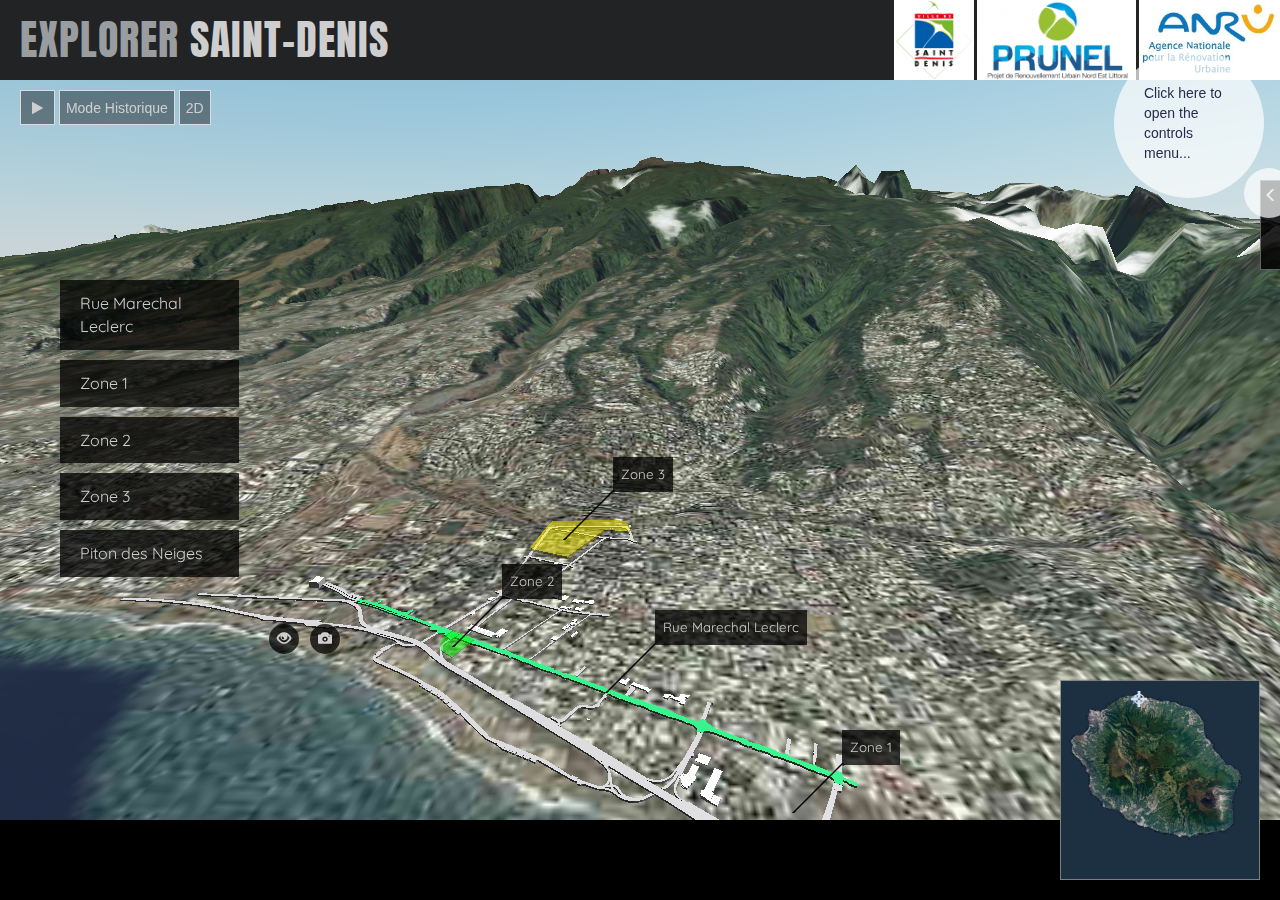
==== commit c83f45f1: "sun inclination control" ====
--- a/index.html
+++ b/index.html
@@ -394,7 +394,7 @@
                                                                                                 <select placeholder="Property" style="float:right;  width:100px;" id="newObjectEventProperty">
                                                                                                         
                                                                                                         <option value='opacity'>Opacity</option>
-                                                                                                        <option value='opacity'>Inclination</option>
+                                                                                                        <option value='inclination'>Inclination</option>
                                                                                                 </select>
                                                                                                 
                                                                                 </div>
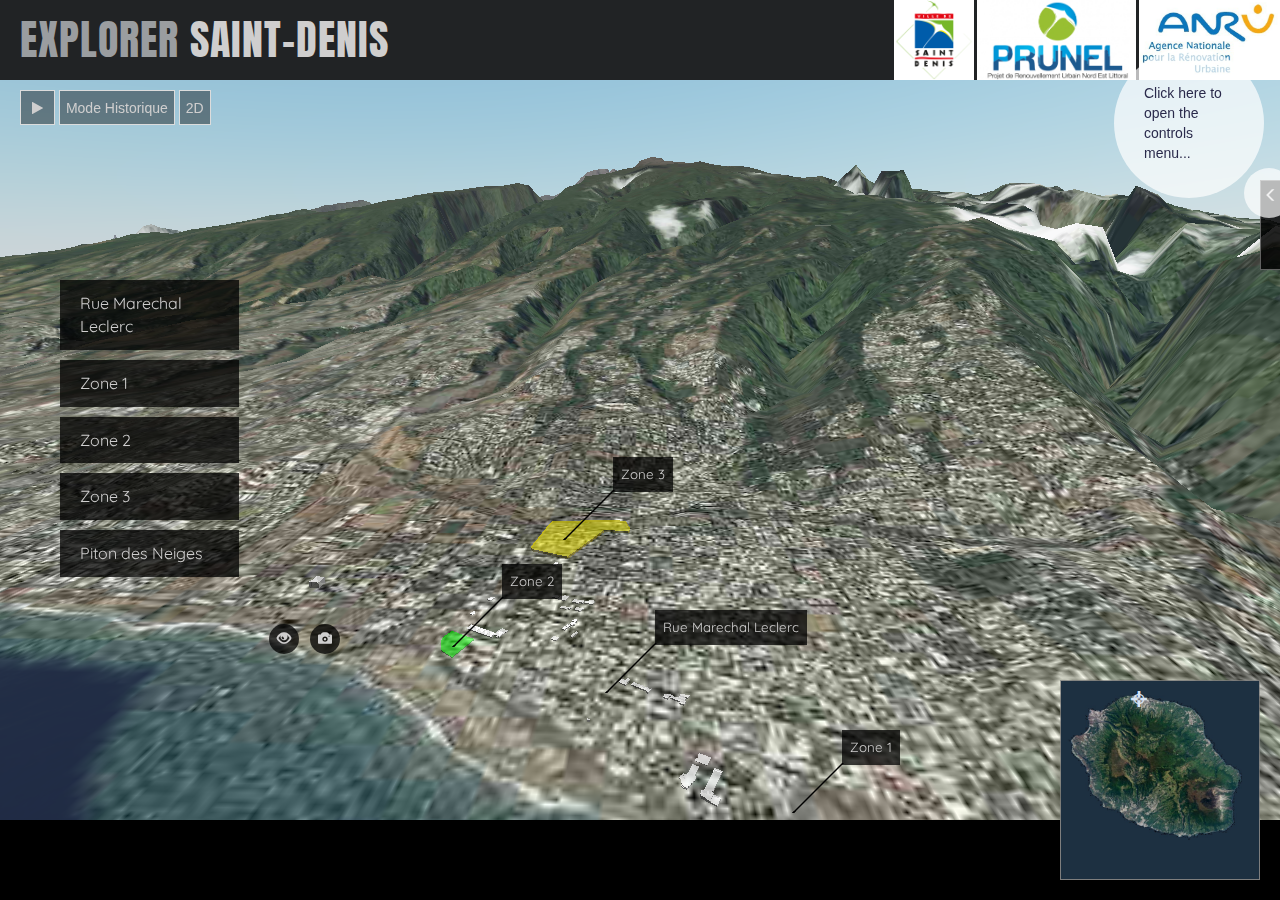
==== commit ad742c81: "3.10" ====
--- a/index.html
+++ b/index.html
@@ -345,6 +345,8 @@
 
                                         <div id="movieData" class="movieData">
                                                 <button enabled id="playButton" onclick="myMovie.playMovie();" class="movieControlButton" style="width: 100px; text-align:center;  display:inline-block;"><i class="fa fa-play" style="margin-right:3px"></i><span id="playMovieButtonText">Play Movie</span></button> <span id="timeClock" style="font-size:12px"></span>
+                                                <button enabled id="saveMovieButton" onclick="myMovie.saveMovie();" class="movieControlButton" style="width: 100px; text-align:center;  display:inline-block;"><i class="fa fa-save" style="margin-right:3px"></i><span id="playMovieButtonText">Download Movie</span></button>
+                                               
                                                 <BR><BR>
                                                 <div class="movieControlWrapper">
                                                                 Camera time points:
@@ -387,12 +389,12 @@
                                                                                 </div>
                                                                                 <div style="display:inline-block; width:100%; ">
                                                                                                 <span style="float:left;">Time (seconds): </span>
-                                                                                                <input type="number" id="newObjectEventTime" style="float:right;  width:100px; text-align:center; " placeholder="Time (sec)">
+                                                                                                <input required type="number" id="newObjectEventTime" style="float:right;  width:100px; text-align:center; " placeholder="Time (sec)">
                                                                                 </div><BR>
                                                                                 <div style="display:inline-block; width:100%; ">
                                                                                                 <span style="float:left;">Property </span>
-                                                                                                <select placeholder="Property" style="float:right;  width:100px;" id="newObjectEventProperty">
-                                                                                                        
+                                                                                                <select style="float:right;  width:100px;" id="newObjectEventProperty">
+                                                                                                        <option value=0 disabled>Select Property</option>
                                                                                                         <option value='opacity'>Opacity</option>
                                                                                                         <option value='inclination'>Inclination</option>
                                                                                                 </select>
@@ -440,7 +442,7 @@
                                                                                                         <input type="number" id="subtitleTime" style="float:right;  width:100px; text-align:center; " placeholder="Time (sec)">
                                                                                         </div>
                                                                                         <div style="display:inline-block; width:100%; ">
-                                                                                                        <span style="float:left;">Time (seconds): </span>
+                                                                                                        <span style="float:left;">Duration (seconds): </span>
                                                                                                         <input type="number" id="subtitleDuration" style="float:right;  width:100px; text-align:center; " placeholder="Duration (sec)">
                                                                                         </div>
                                                                                         <div style="display:inline-block; width:100%; ">
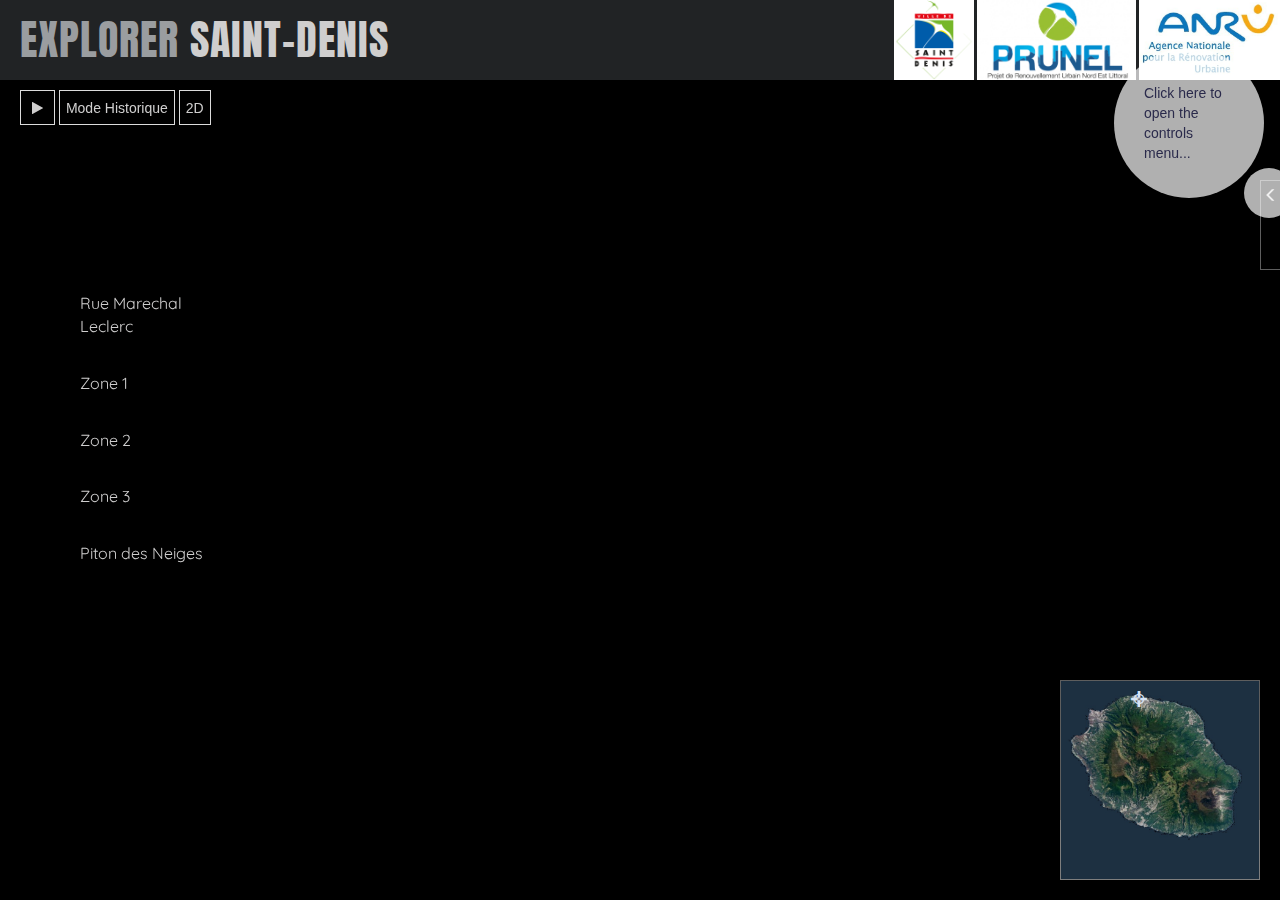
==== commit f56685ae: "ground limited and favicon" ====
--- a/index.html
+++ b/index.html
@@ -11,7 +11,7 @@
         <!-- Latest compiled and minified CSS -->
        
 <link rel="stylesheet" href="https://maxcdn.bootstrapcdn.com/bootstrap/3.3.7/css/bootstrap.min.css">
-
+<link rel="icon" href="favicon.png" type="image/png" sizes="32x32">
 <link rel="stylesheet" href="./index.css">
 <link rel="stylesheet"
       href="https://fonts.googleapis.com/css?family=Quicksand">
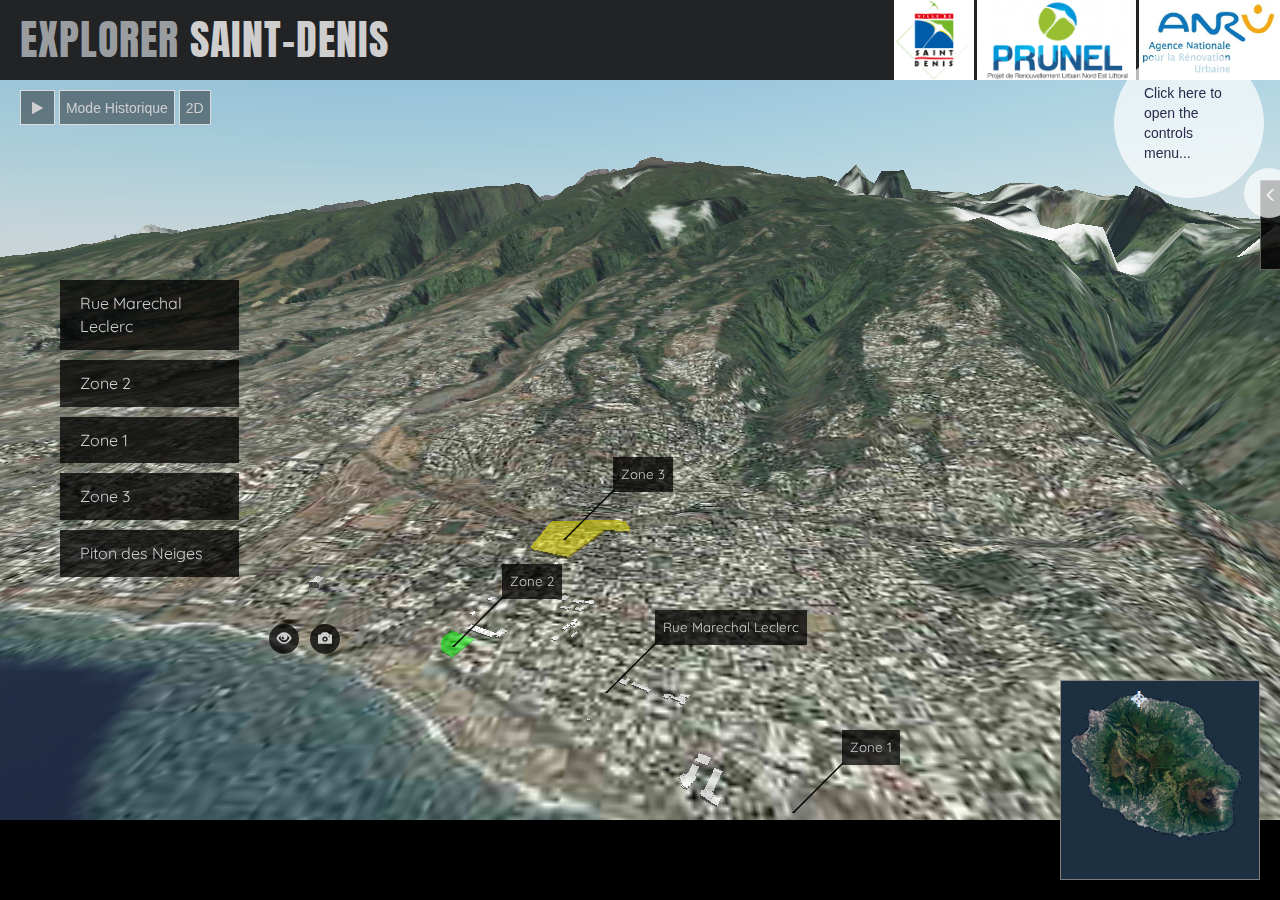
==== commit bff84e44: "new loading" ====
--- a/index.html
+++ b/index.html
@@ -545,9 +545,13 @@
                         </div>
                 </div>
 
-                <div id="loading" style=" width:100%; height:100% !important; min-height:0; position:absolute; z-index:+1000; background:black;">
-                      <div class="sd-content" style="padding-top:40px;padding-left:25px; position:absolute; z-index:+1001;">
+                <div id="loading" style=" width:100%; height:100% !important; min-height:0; position:absolute; z-index:+1000; background:black;  background-image: url('./images/reunionloading.jpg'); background-size:cover; background-position: center">
+                      <div class="sd-content" style="top:5vh;   position:absolute; z-index:+1001;height:100px; padding-left:10vh; line-height:100px; vertical-align:middle; text-align:middle; margin:0;">
                                 <p style="font-size:20px; color:ghostwhite;">Loading... Please wait (<span id="loadingProgressText">0</span>%)</p>
+                                        <div class="barContainer">
+                                                <div id="progressBar" class="barLine" style="width:0%";></div>
+                                                     </div>
+                          
                                 
                       </div>
                 </div>
--- a/index.css
+++ b/index.css
@@ -809,4 +809,22 @@
 
 *{
     user-select: none;
+}
+
+/* progress */
+
+.barContainer {
+  
+    border: 1px solid white;
+    width:50vw;
+    height:10px;
+    
+}
+
+.barLine {
+    background: rgba(255, 255, 255, 0.808); 
+       
+    height:100%;
+    
+
 }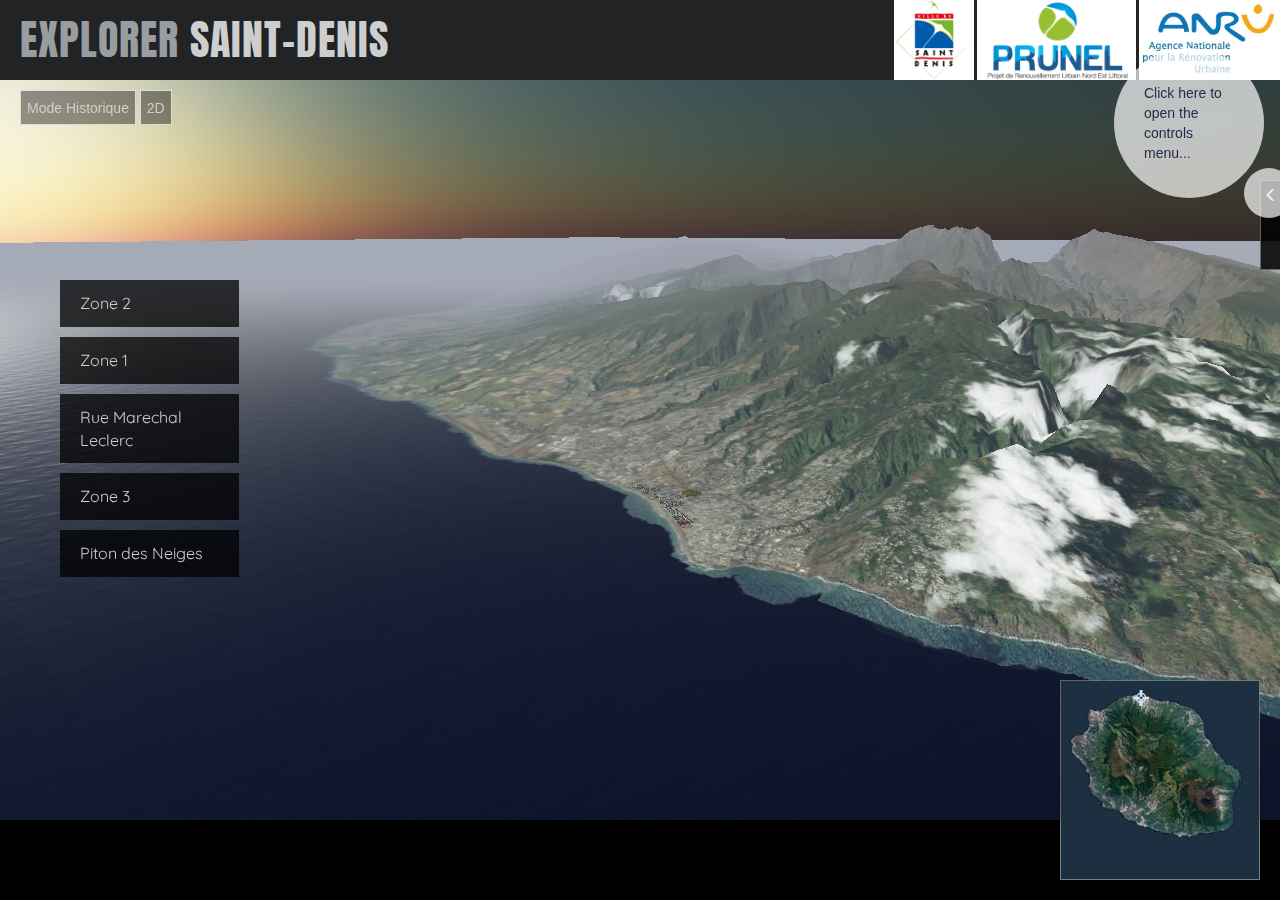
==== commit 45a00f0a: "loading movie on" ====
--- a/index.html
+++ b/index.html
@@ -545,7 +545,7 @@
                         </div>
                 </div>
 
-                <div id="loading" style=" width:100%; height:100% !important; min-height:0; position:absolute; z-index:+1000; background:black;  background-image: url('./images/reunionloading.jpg'); background-size:cover; background-position: center">
+                <div id="loading" class="loadingOn" style="width:100%; height:100% !important; min-height:0; position:absolute; background:black;  background-image: url('./images/reunionloading.jpg'); background-size:cover; background-position: center">
                       <div class="sd-content" style="top:5vh;   position:absolute; z-index:+1001;height:100px; padding-left:10vh; line-height:100px; vertical-align:middle; text-align:middle; margin:0;">
                                 <p style="font-size:20px; color:ghostwhite;">Loading... Please wait (<span id="loadingProgressText">0</span>%)</p>
                                         <div class="barContainer">
--- a/index.css
+++ b/index.css
@@ -807,6 +807,21 @@
     display:none;
 }
 
+.loadingOn{
+    transition: visibility 0s 4s,z-index 0s 4s, opacity 4s ease-in;
+    opacity:1;
+    visibility:visible;
+    z-index:+1000; 
+    
+}
+
+.loadingOff{
+   
+    opacity:0;
+    visibility:hidden;
+    z-index:-1;
+}
+
 *{
     user-select: none;
 }
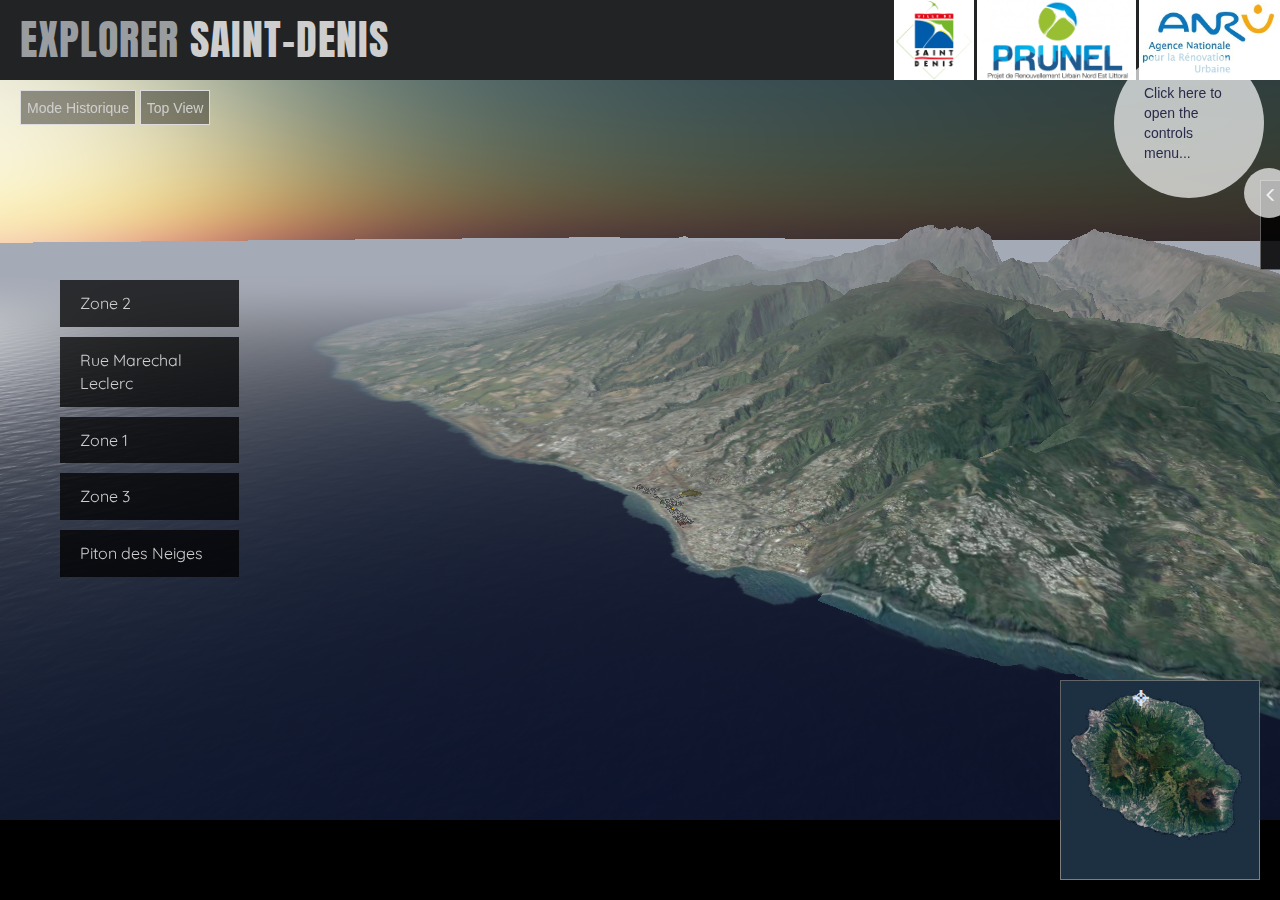
==== commit 812492d6: "particle changed" ====
--- a/index.html
+++ b/index.html
@@ -510,7 +510,7 @@
                 <div id="userToolsDiv" style="position:absolute; z-index:55; top:90px; left:20px;">
                         <button onclick="mainPlayMovieClicked()" class="sd-control-button" id="movieButtonMainScreen" style="background-color:rgba(0, 0, 0, 0.404); "><i class="fa fa-play"></i></button>
                         <button onclick="historyMode()" class="sd-control-button" id="historyModeButton" style="background-color:rgba(0, 0, 0, 0.404); width:auto; ">Mode Historique</button>
-                        <button onclick="document.getElementById('topView').click()" class="sd-control-button" id="topViewButton" style="background-color:rgba(0, 0, 0, 0.404); width:auto; ">2D</button>
+                        <button onclick="document.getElementById('topView').click()" class="sd-control-button" id="topViewButton" style="background-color:rgba(0, 0, 0, 0.404); width:auto; ">Top View</button>
         
                 </div>
               
